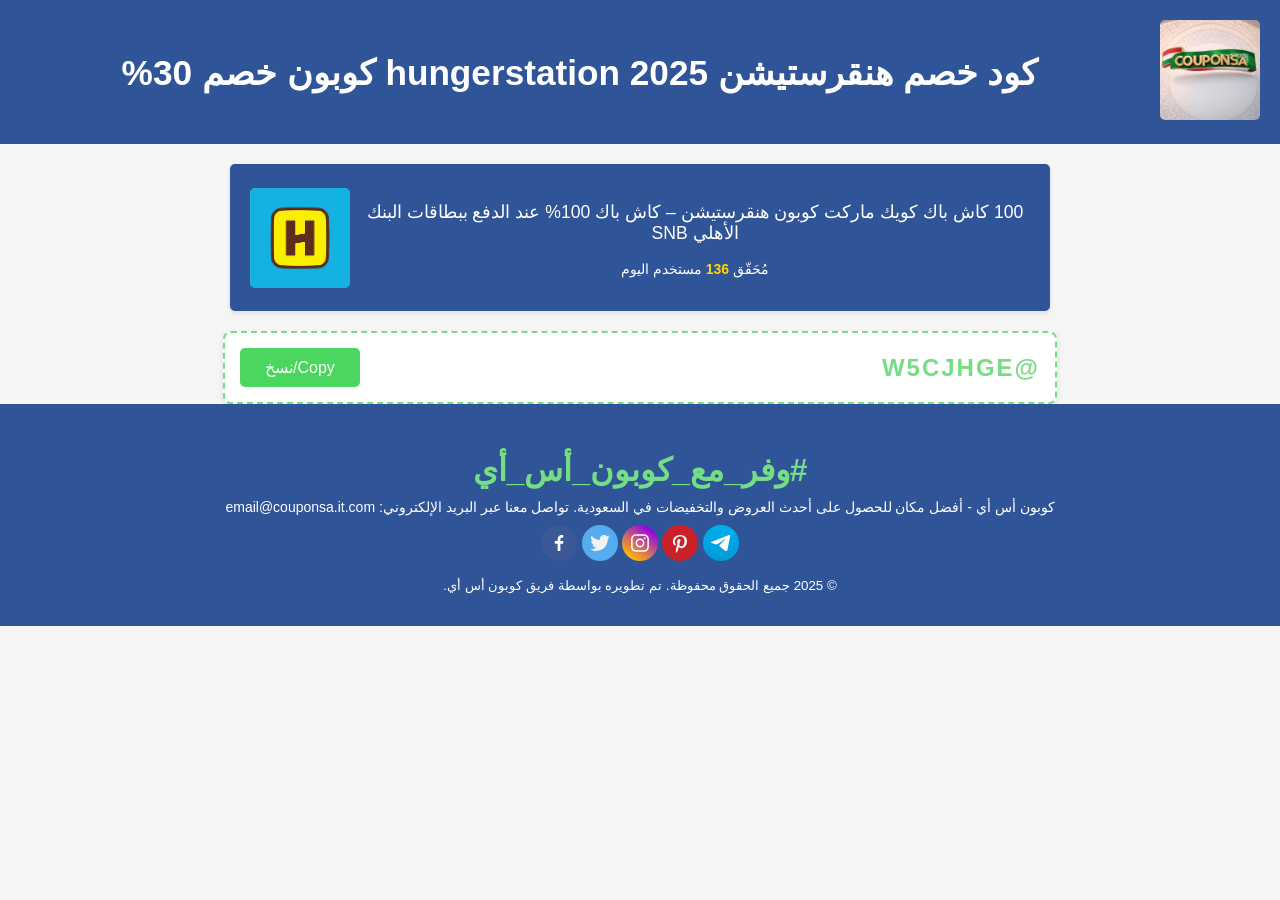
==== index.html @ afc9c817 "Update index.html" ====
<!DOCTYPE html>
<html lang="ar" dir="rtl">
<head>
  <link rel="icon" type="image/png" href="favicon.png">

<script type="application/ld+json">
{
  "@context": "https://schema.org/",
  "@type": "Coupon",
  "name": "كود خصم هنقرستيشن 2025",
  "description": "Get 30% discount on your first order with HungerStation",
  "percentOff": "30",
  "promoCode": "HUNGER2025",
  "url": "https://couponsa.it.com",
  "image": "IMG_8397.jpeg",
  "offers": {
    "@type": "Offer",
    "priceCurrency": "SAR",
    "price": "0",
    "availability": "https://schema.org/InStock"
  },
  "expiryDate": "2025-12-31"
}
</script>

  
<link rel="icon" type="image/png" href="https://www.couponsa.it.com/favicon.png">
<link rel="apple-touch-icon" href="https://www.couponsa.it.com/favicon.png">


<!-- Google tag (gtag.js) -->
<script async src="https://www.googletagmanager.com/gtag/js?id=G-ZZB3J1TTYZ"></script>
<script>
  window.dataLayer = window.dataLayer || [];
  function gtag(){dataLayer.push(arguments);}
  gtag('js', new Date());

  gtag('config', 'G-ZZB3J1TTYZ');
</script>








    <meta charset="UTF-8">
    <meta name="viewport" content="width=device-width, initial-scale=1.0">
  <meta property="og:site_name" content="CouponSA | كوبون السعودية">
    <!--<title>كود خصم هنقرستيشن 2025</title>-->
    <title>@W5CJHGE | خصم كودHungerStation السعودية كود خصم هنقرستيشن 2025 | توصيل مجاني + خصم 50% (فعال 100%)

    2025</title>
    <link rel="stylesheet" href="style.css">
    <link rel="alternate" hreflang="ar" href="https://www.couponsa.it.com" />
    <meta name="description" content="أحدث كود خصم هنقرستيشن 2025 - احصل على خصم 30% مع كوبونات مؤكدة يومياً">
<meta name="keywords" content="الإمارات العربية المتحدة,الكويت,هنقرستيشن, كود خصم, كوبون, خصم, السعودية, HungerStation,KSA">
<meta name="author" content="YourName">
<meta name="geo.region" content="SA">
  

<meta name="description" content="Get the latest HungerStation and shopping coupons in Saudi Arabia. Best discounts and promo codes for 2025. | احصل على أحدث كوبونات هنقرستيشن وأكواد الخصم في السعودية لعام 2025">

<meta name="keywords" content="coupon, coupons, discount code, Saudi Arabia, HungerStation, كوبون, كود خصم, السعودية, هنقرستيشن, تخفيضات">

<meta name="language" content="Arabic, English">
<link rel="alternate" href="https://www.couponsa.it.com/" hreflang="ar-sa">
</head>
<body>
   <header>
    <div class="content-wrapper">
        <div class="logo-container">
            <img src="couponsa2.jpg" alt="كوبون خصم" id="site-logo">
        </div>
        <div class="title-container" id="title-section">
            <h1>كود خصم هنقرستيشن 2025 hungerstation كوبون خصم 30%</h1>
        </div>
    </div>
</header>

    <main>


        <div class="info-box">
    <div class="content-wrapper">
        <div class="text-content">
            <p>100 كاش باك كويك ماركت كوبون هنقرستيشن – كاش باك 100% عند الدفع ببطاقات البنك الأهلي SNB</p>
            <p class="verified">مُحَقّق <span class="highlight">136</span> مستخدم اليوم</p>
        </div>
        <img src="hunger.png" alt="كوبون خصم هنقرستيشن!">
    </div>
</div>

<style>
.info-box {
    background-color: #2f5498; /* Dark blue background like the image */
    color: white;
    padding: 10px;
    border-radius: 5px;
    display: flex;
    align-items: center;
}

.content-wrapper {
    display: flex;
    align-items: center;
    gap: 10px; /* Space between text and image */
}

.text-content {
    flex: 1; /* Allows text to take available space */
}

img {
    width: 100px; /* Resize the image to a specific width */
    height: auto; /* Maintain aspect ratio */
    border-radius: 5px; /* Optional: match the image style */
}

.verified {
    font-size: 14px;
}

.highlight {
    color: #ffd700; /* Gold color for the highlight */
    font-weight: bold;
}
</style>

        <!-- Coupon box with copy functionality -->
        <div class="coupon-box">
            <div class="coupon-code">@W5CJHGE</div>
            <button class="copy-btn" onclick="copyCoupon()">Copy/نسخ</button>
        </div>


     <div class="footer">
    <div class="footer-content">
        <h2>#وفر_مع_كوبون_أس_أي</h2>
        <p>كوبون أس أي - أفضل مكان للحصول على أحدث العروض والتخفيضات في السعودية. تواصل معنا عبر البريد الإلكتروني: email@couponsa.it.com</p>
        
    </div>
    <div class="social-icons">
       
       
     
       
      

<svg class="svg-icon" width="36" height="36" aria-hidden="true" role="img" focusable="false" xmlns="http://www.w3.org/2000/svg"><defs><linearGradient id="b" x1=".5" x2=".5" y2="1" gradientUnits="objectBoundingBox"><stop offset="0" stop-color="#00aef0"></stop><stop offset="1" stop-color="#009bd7"></stop></linearGradient><clipPath id="a"><path d="M0 0h36v36H0z"></path></clipPath></defs><g data-name="Telegram Logo" clip-path="url(#a)"><path fill="rgba(255,255,255,0)" d="M0 0h36v36H0z"></path><circle data-name="Ellipse 6" cx="18" cy="18" r="18" fill="url(#b)"></circle><path data-name="Path 2" d="M8.894 16.653l17.046-6.577c.791-.286 1.482.193 1.226 1.389l-2.9 13.673c-.215.969-.791 1.205-1.6.748l-4.42-3.257s-2.509-1.538-1.821-2.344 5.933-6.052 5.933-6.052c.357-.314-.08-.491-.55-.178 0 0-7.118 5.484-8.753 5.359a17.729 17.729 0 01-4.364-1.361c-.947-.3-.968-.947.2-1.4z" fill="#fff"></path></g></svg>

<svg class="svg-icon" width="36" height="36" aria-hidden="true" role="img" focusable="false" viewBox="0 0 112.2 112.2" version="1.1" id="Capa_1" xmlns="http://www.w3.org/2000/svg" style="enable-background: new 0 0 112.2 112.2;" xml:space="preserve"><g><circle fill="#cb2027" cx="56.1" cy="56.1" r="56.1"></circle><g><path fill="#f1f2f2" d="M59.8,72.1c-3.4-0.3-4.9-2-7.6-3.6c-1.5,7.8-3.3,15.2-8.6,19.1c-1.7-11.7,2.4-20.6,4.3-29.9 c-3.2-5.4,0.4-16.4,7.2-13.7c8.4,3.3-7.3,20.2,3.2,22.3c11,2.2,15.5-19,8.6-26c-9.8-10-28.6-0.2-26.3,14.1 c0.6,3.5,4.2,4.6,1.4,9.4c-6.3-1.4-8.2-6.4-7.9-13c0.4-10.8,9.7-18.4,19.1-19.5c11.9-1.3,23,4.4,24.5,15.5 C79.5,59.5,72.4,73.1,59.8,72.1L59.8,72.1z"></path></g></g></svg>

<svg class="svg-icon" width="36" height="36" aria-hidden="true" role="img" focusable="false" viewBox="0 0 128 128" version="1.1" id="Layer_1" xmlns="http://www.w3.org/2000/svg" style="enable-background: new 0 0 128 128;" xml:space="preserve"><g><linearGradient id="SVGID_1_" gradientUnits="userSpaceOnUse" x1="-566.712" y1="2063.4302" x2="-493.288" y2="1958.5697" gradientTransform="matrix(1 0 0 1 594 -1947)"><stop offset="0" style="stop-color: #ffb900;"></stop><stop offset="1" style="stop-color: #9100eb;"></stop></linearGradient><circle fill="url(#SVGID_1_)" cx="64" cy="64" r="64"></circle></g><g><g><path fill="#ffffff" d="M78.4,95.5H49.6c-9.4,0-17.1-7.7-17.1-17.1V49.6c0-9.4,7.7-17.1,17.1-17.1h28.9c9.4,0,17.1,7.7,17.1,17.1 v28.9C95.5,87.9,87.9,95.5,78.4,95.5z M49.6,37.7c-6.5,0-11.8,5.3-11.8,11.8v28.9c0,6.5,5.3,11.8,11.8,11.8h28.9 c6.5,0,11.8-5.3,11.8-11.8V49.6c0-6.5-5.3-11.8-11.8-11.8H49.6z"></path></g><g><path fill="#ffffff" d="M64,79.8c-8.7,0-15.8-7.1-15.8-15.8c0-8.7,7.1-15.8,15.8-15.8S79.8,55.3,79.8,64C79.8,72.7,72.7,79.8,64,79.8 z M64,53.5c-5.8,0-10.5,4.7-10.5,10.5c0,5.8,4.7,10.5,10.5,10.5S74.5,69.8,74.5,64C74.5,58.2,69.8,53.5,64,53.5z"></path></g><g><circle fill="#ffffff" cx="80.7" cy="47.3" r="3.6"></circle></g></g><image style="display: none; overflow: visible; opacity: 0.93;" width="52" height="51" transform="matrix(3.3458 0 0 3.3458 -25.3649 -23.9275)"></image></svg>

<svg class="svg-icon" width="36" height="36" aria-hidden="true" role="img" focusable="false" viewBox="0 0 112.2 112.2" version="1.1" id="Capa_1" xmlns="http://www.w3.org/2000/svg" style="enable-background: new 0 0 112.2 112.2;" xml:space="preserve"><g><circle fill="#55acee" cx="56.1" cy="56.1" r="56.1"></circle><g><path fill="#f1f2f2" d="M86.5,37.3c-2.2,1-4.6,1.7-7.2,2c2.6-1.5,4.5-4,5.5-6.9c-2.4,1.4-5.1,2.5-7.9,3c-2.3-2.4-5.5-3.9-9.1-3.9 c-6.9,0-12.5,5.6-12.5,12.5c0,1,0.1,1.9,0.3,2.8c-10.4-0.5-19.5-5.5-25.7-13c-1.1,1.8-1.7,4-1.7,6.3c0,4.3,2.2,8.1,5.5,10.4 c-2-0.1-4-0.6-5.6-1.6c0,0.1,0,0.1,0,0.2c0,6,4.3,11.1,10,12.2c-1,0.3-2.1,0.4-3.3,0.4c-0.8,0-1.6-0.1-2.3-0.2 c1.6,4.9,6.2,8.6,11.6,8.7c-4.3,3.3-9.6,5.3-15.5,5.3c-1,0-2-0.1-3-0.2c5.5,3.5,12.1,5.6,19.1,5.6c22.9,0,35.5-19,35.5-35.5 c0-0.5,0-1.1,0-1.6C82.7,42,84.8,39.8,86.5,37.3L86.5,37.3z"></path></g></g></svg>


<svg class="svg-icon" width="36" height="36" aria-hidden="true" role="img" focusable="false" viewBox="0 0 291.3 291.3" version="1.1" id="Layer_1" xmlns="http://www.w3.org/2000/svg" style="enable-background: new 0 0 291.3 291.3;" xml:space="preserve"><g><path fill="#3b5998" d="M145.7,0c80.4,0,145.7,65.2,145.7,145.7c0,80.4-65.2,145.7-145.7,145.7S0,226.1,0,145.7C0,65.2,65.2,0,145.7,0 z"></path><path fill="#ffffff" d="M156.8,115.3v13.3h19.7c2,0,3.6,1.6,3.6,3.6v15.1c0,2-1.6,3.6-3.6,3.6h-19.7V210h-22.2v-59.1h-19.7 c-2,0-3.6-1.6-3.6-3.6v-15.1c0-2,1.6-3.6,3.6-3.6h19.7v-15.5c0-17.6,14.2-31.8,31.8-31.8h10.2c2,0,3.6,1.6,3.6,3.6V100 c0,2-1.6,3.6-3.6,3.6h-8C162,103.6,156.8,108.8,156.8,115.3z"></path></g></svg>


        
       <small class="copyright">      



      
        <p> © 2025 جميع الحقوق محفوظة. تم تطويره بواسطة فريق كوبون أس أي.</p>
    
    </small>
    

   


<style>
.footer {
    background-color: #2f5498;
    color: white;
    padding: 20px;
    text-align: center;
    font-family: Arial, sans-serif;
}

.footer-content h2 {
    color: #75dd84;
    font-size: 2em;
    margin-bottom: 10px;
}

.footer-content p {
    font-size: 14px;
    margin: 5px 0;
}

.social-icons {
    margin-top: 10px;
}

.social-icons a {
    margin: 0 5px;
}

.social-icons img {
    width: 24px;
    height: 24px;
    vertical-align: middle;
}
</style>
    </main>

    <script src="script.js"></script>
</body>
</html>
---- style.css ----
body {
    font-family: 'Arial', sans-serif;
    margin: 0;
    padding: 0;
    background-color: #f5f5f5;
    color: #333;
}

header {
    display: flex;
    align-items: center;
    padding: 10px;
    background-color: #2f5498; /* Matches your title background */
    color: white;
    position: relative; /* Retain for any absolute positioning if needed */
    margin-bottom: 20px; /* Space below header */
}

/* Info box styling */
.info-box {
    background-color: white;
    border-radius: 8px;
    padding: 20px;
    margin: 0 auto 20px;
    max-width: 800px;
    box-shadow: 0 2px 5px rgba(0,0,0,0.1);
    text-align: center;
    font-size: 1.1rem;
}

.verified {
    color: #ffffff;
    margin-top: 10px;
}

.highlight {
    color: #ff4757;
    font-weight: bold;
}

/* Coupon box styling */
.coupon-box {
    background-color: white;
    border: 2px dashed #75dd84;
    border-radius: 8px;
    padding: 15px;
    margin: 0 auto;
    max-width: 800px;
    display: flex;
    justify-content: space-between;
    align-items: center;
    box-shadow: 0 2px 5px rgba(0,0,0,0.1);
}

.coupon-code {
    font-size: 1.5rem;
    font-weight: bold;
    color: #75dd84;
    letter-spacing: 2px;
}

.copy-btn {
    background-color: #4ad65f;
    color: white;
    border: none;
    padding: 10px 25px;
    border-radius: 5px;
    cursor: pointer;
    font-size: 1rem;
    transition: background-color 0.3s;
}

.copy-btn:hover {
    background-color: #4ad65f; /* Corrected from #4ad65f to match hover effect */
}

/* Existing styles remain unchanged unless modified below */

.content-wrapper {
    display: flex;
    align-items: center;
    padding: 10px;
    background-color: #2f5498; /* Matches your title background */
    color: white;
    width: 100%; /* Ensure it takes full width */
    justify-content: space-between; /* Distribute space between logo and text */
}

.logo-container {
    margin-left: 10px; /* Space from the left if needed */
}

.logo-container img {
    max-width: 100px; /* Default size for larger screens */
    height: auto;
}

.title-container {
    flex: 1;
    text-align: center; /* Center the text */
}

.title-container h1 {
    margin: 0;
    font-size: 2.2rem;
}

/* Media query for mobile devices (e.g., screens up to 768px) */
@media (max-width: 768px) {
    .content-wrapper {
        flex-direction: row; /* Keep side by side on mobile */
        justify-content: space-between; /* Maintain space between elements */
        padding: 10px; /* Adjust padding for mobile */
    }

    .logo-container {
        margin-left: 0; /* Remove left margin on mobile if not needed */
    }

    .logo-container img {
        max-width: 80px; /* Smaller size for mobile */
    }

    .title-container h1 {
        font-size: 1.2em; /* Adjust font size for mobile */
    }
}
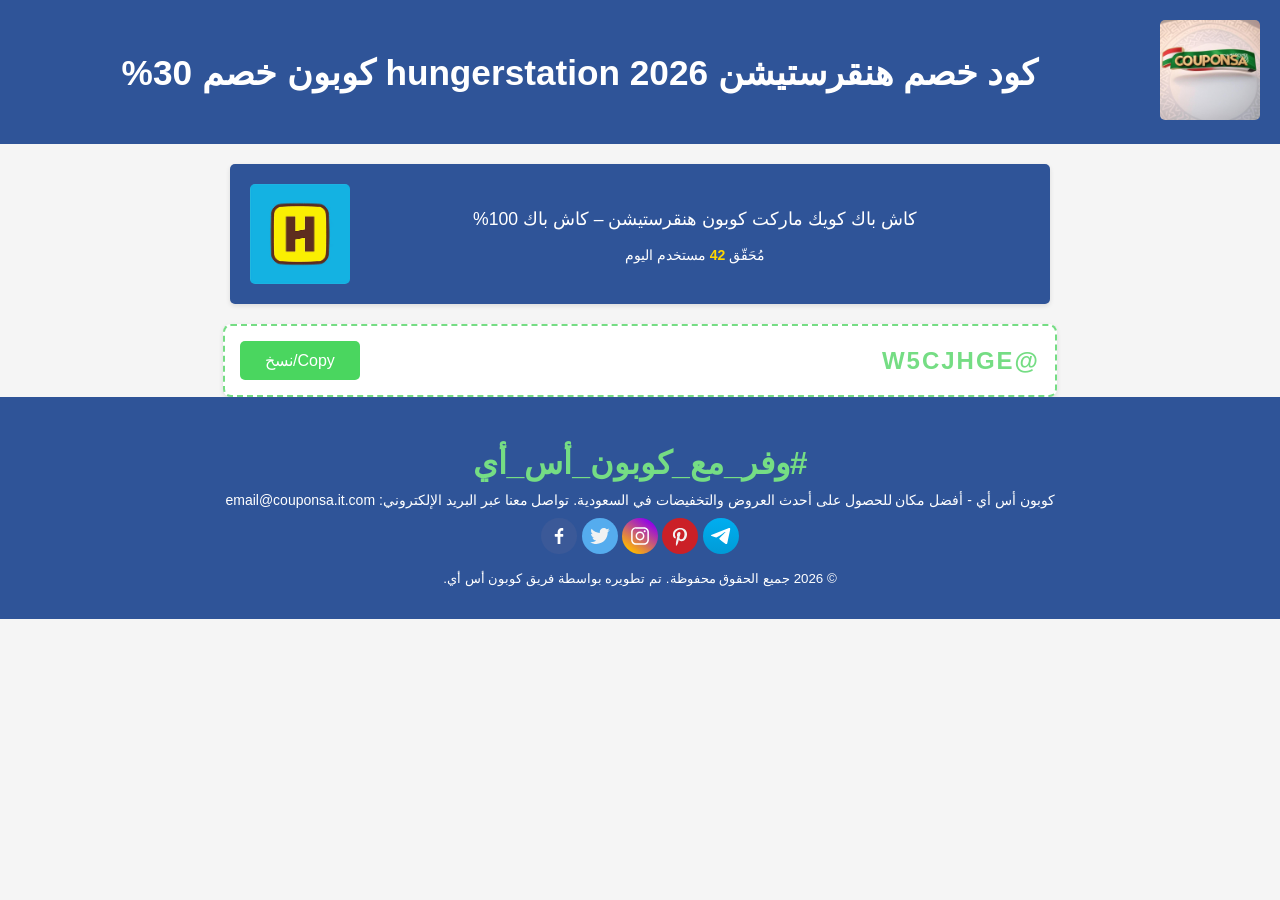
==== commit c59e32dc: "Update index.html" ====
--- a/index.html
+++ b/index.html
@@ -7,10 +7,10 @@
 {
   "@context": "https://schema.org/",
   "@type": "Coupon",
-  "name": "كود خصم هنقرستيشن 2025",
+  "name": "كود خصم هنقرستيشن  2026 ",
   "description": "Get 30% discount on your first order with HungerStation",
   "percentOff": "30",
-  "promoCode": "HUNGER2025",
+  "promoCode": "W5CJHGE",
   "url": "https://couponsa.it.com",
   "image": "IMG_8397.jpeg",
   "offers": {
@@ -19,7 +19,7 @@
     "price": "0",
     "availability": "https://schema.org/InStock"
   },
-  "expiryDate": "2025-12-31"
+  "expiryDate": "2026-12-31"
 }
 </script>
 
@@ -51,16 +51,16 @@
     <!--<title>كود خصم هنقرستيشن 2025</title>-->
     <title>@W5CJHGE | خصم كودHungerStation السعودية كود خصم هنقرستيشن 2025 | توصيل مجاني + خصم 50% (فعال 100%)
 
-    2025</title>
+    2026</title>
     <link rel="stylesheet" href="style.css">
     <link rel="alternate" hreflang="ar" href="https://www.couponsa.it.com" />
-    <meta name="description" content="أحدث كود خصم هنقرستيشن 2025 - احصل على خصم 30% مع كوبونات مؤكدة يومياً">
+    <meta name="description" content="أحدث كود خصم هنقرستيشن 2026 - احصل على خصم 30% مع كوبونات مؤكدة يومياً">
 <meta name="keywords" content="الإمارات العربية المتحدة,الكويت,هنقرستيشن, كود خصم, كوبون, خصم, السعودية, HungerStation,KSA">
 <meta name="author" content="YourName">
 <meta name="geo.region" content="SA">
   
 
-<meta name="description" content="Get the latest HungerStation and shopping coupons in Saudi Arabia. Best discounts and promo codes for 2025. | احصل على أحدث كوبونات هنقرستيشن وأكواد الخصم في السعودية لعام 2025">
+<meta name="description" content="Get the latest HungerStation and shopping coupons in Saudi Arabia. Best discounts and promo codes for 2026. | احصل على أحدث كوبونات هنقرستيشن وأكواد الخصم في السعودية لعام 2026">
 
 <meta name="keywords" content="coupon, coupons, discount code, Saudi Arabia, HungerStation, كوبون, كود خصم, السعودية, هنقرستيشن, تخفيضات">
 
@@ -74,7 +74,7 @@
             <img src="couponsa2.jpg" alt="كوبون خصم" id="site-logo">
         </div>
         <div class="title-container" id="title-section">
-            <h1>كود خصم هنقرستيشن 2025 hungerstation كوبون خصم 30%</h1>
+            <h1>كود خصم هنقرستيشن 2026 hungerstation كوبون خصم 30%</h1>
         </div>
     </div>
 </header>
@@ -85,8 +85,8 @@
         <div class="info-box">
     <div class="content-wrapper">
         <div class="text-content">
-            <p>100 كاش باك كويك ماركت كوبون هنقرستيشن – كاش باك 100% عند الدفع ببطاقات البنك الأهلي SNB</p>
-            <p class="verified">مُحَقّق <span class="highlight">136</span> مستخدم اليوم</p>
+            <p> كاش باك كويك ماركت كوبون هنقرستيشن – كاش باك 100% </p>
+            <p class="verified">مُحَقّق <span class="highlight">42</span> مستخدم اليوم</p>
         </div>
         <img src="hunger.png" alt="كوبون خصم هنقرستيشن!">
     </div>
@@ -166,7 +166,7 @@
 
 
       
-        <p> © 2025 جميع الحقوق محفوظة. تم تطويره بواسطة فريق كوبون أس أي.</p>
+        <p> © 2026 جميع الحقوق محفوظة. تم تطويره بواسطة فريق كوبون أس أي.</p>
     
     </small>
     
@@ -222,3 +222,4 @@
 
 
 
+
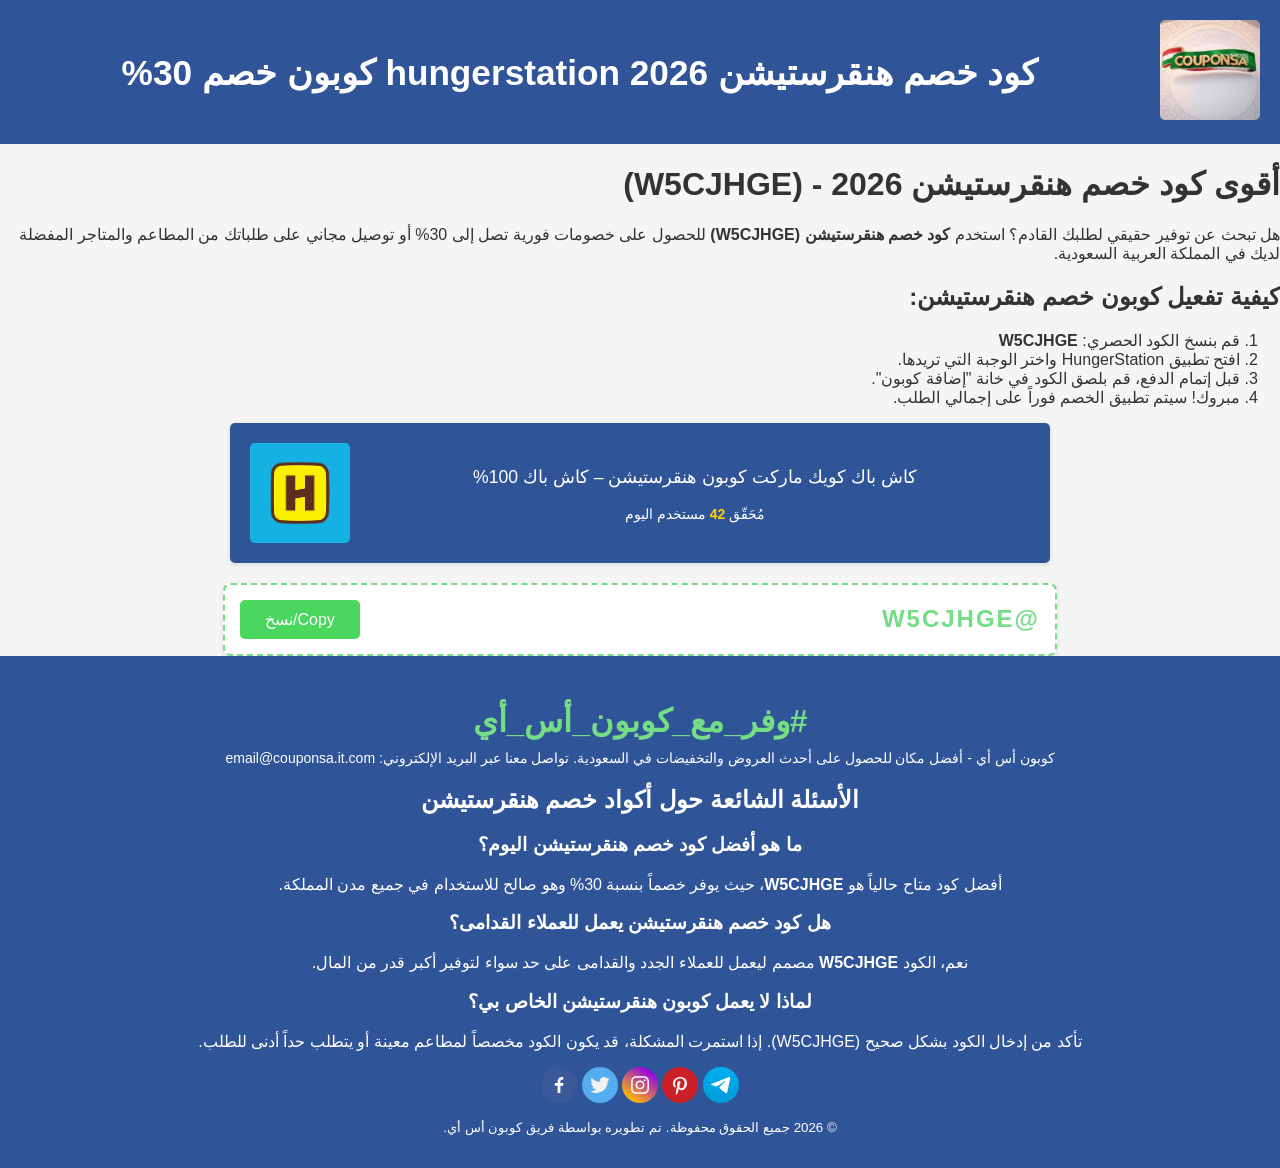
==== commit e8207d0b: "Update index.html" ====
--- a/index.html
+++ b/index.html
@@ -8,7 +8,7 @@
   "@context": "https://schema.org/",
   "@type": "Coupon",
   "name": "كود خصم هنقرستيشن  2026 ",
-  "description": "Get 30% discount on your first order with HungerStation",
+  "description": "استخدم كود الخصم W5CJHGE للحصول على خصم 30% على طلبك من هنقرستيشن في السعودية. العرض ساري حتى 31 ديسمبر 2026.",
   "percentOff": "30",
   "promoCode": "W5CJHGE",
   "url": "https://couponsa.it.com",
@@ -23,6 +23,17 @@
 }
 </script>
 
+
+  <script type="application/ld+json">
+{
+  "@context": "https://schema.org",
+  "@type": "WebSite",
+  "name": "CouponSA",
+  "alternateName": ["Coupon Saudi", "كوبون السعودية"],
+  "url": "https://www.couponsa.it.com/"
+}
+</script>
+
   
 <link rel="icon" type="image/png" href="https://www.couponsa.it.com/favicon.png">
 <link rel="apple-touch-icon" href="https://www.couponsa.it.com/favicon.png">
@@ -36,6 +47,9 @@
   gtag('js', new Date());
 
   gtag('config', 'G-ZZB3J1TTYZ');
+    
+
+  
 </script>
 
 
@@ -49,20 +63,20 @@
     <meta name="viewport" content="width=device-width, initial-scale=1.0">
   <meta property="og:site_name" content="CouponSA | كوبون السعودية">
     <!--<title>كود خصم هنقرستيشن 2025</title>-->
-    <title>@W5CJHGE | خصم كودHungerStation السعودية كود خصم هنقرستيشن 2025 | توصيل مجاني + خصم 50% (فعال 100%)
+    <title>@W5CJHGE | خصم كودHungerStation السعودية كود خصم هنقرستيشن 2026 | توصيل مجاني + خصم 50% (فعال 100%)
 
     2026</title>
     <link rel="stylesheet" href="style.css">
     <link rel="alternate" hreflang="ar" href="https://www.couponsa.it.com" />
-    <meta name="description" content="أحدث كود خصم هنقرستيشن 2026 - احصل على خصم 30% مع كوبونات مؤكدة يومياً">
-<meta name="keywords" content="الإمارات العربية المتحدة,الكويت,هنقرستيشن, كود خصم, كوبون, خصم, السعودية, HungerStation,KSA">
-<meta name="author" content="YourName">
+  
+
+<meta name="author" content="couponsa.it.com">
 <meta name="geo.region" content="SA">
   
 
 <meta name="description" content="Get the latest HungerStation and shopping coupons in Saudi Arabia. Best discounts and promo codes for 2026. | احصل على أحدث كوبونات هنقرستيشن وأكواد الخصم في السعودية لعام 2026">
 
-<meta name="keywords" content="coupon, coupons, discount code, Saudi Arabia, HungerStation, كوبون, كود خصم, السعودية, هنقرستيشن, تخفيضات">
+<meta name="keywords" content="coupon, coupons, discount code, Saudi Arabia, HungerStation, كوبون, كود خصم, السعودية, هنقرستيشن, تخفيضات, الإمارات العربية المتحدة,الكويت">
 
 <meta name="language" content="Arabic, English">
 <link rel="alternate" href="https://www.couponsa.it.com/" hreflang="ar-sa">
@@ -81,6 +95,20 @@
 
     <main>
 
+        <div class="coupon-guide">
+    <h1>أقوى كود خصم هنقرستيشن 2026 - (W5CJHGE)</h1>
+    
+    <p>هل تبحث عن توفير حقيقي لطلبك القادم؟ استخدم <strong>كود خصم هنقرستيشن (W5CJHGE)</strong> للحصول على خصومات فورية تصل إلى 30% أو توصيل مجاني على طلباتك من المطاعم والمتاجر المفضلة لديك في المملكة العربية السعودية.</p>
+
+    <h2>كيفية تفعيل كوبون خصم هنقرستيشن:</h2>
+    <ol>
+        <li>قم بنسخ الكود الحصري: <strong>W5CJHGE</strong></li>
+        <li>افتح تطبيق HungerStation واختر الوجبة التي تريدها.</li>
+        <li>قبل إتمام الدفع، قم بلصق الكود في خانة "إضافة كوبون".</li>
+        <li>مبروك! سيتم تطبيق الخصم فوراً على إجمالي الطلب.</li>
+    </ol>
+</div>
+
 
         <div class="info-box">
     <div class="content-wrapper">
@@ -91,6 +119,41 @@
         <img src="hunger.png" alt="كوبون خصم هنقرستيشن!">
     </div>
 </div>
+
+  <!-- Coupon box with copy functionality -->
+        <div class="coupon-box">
+            <div class="coupon-code">@W5CJHGE</div>
+            <button class="copy-btn" onclick="copyCoupon()">Copy/نسخ</button>
+        </div>
+
+
+     <div class="footer">
+    <div class="footer-content">
+        <h2>#وفر_مع_كوبون_أس_أي</h2>
+        <p>كوبون أس أي - أفضل مكان للحصول على أحدث العروض والتخفيضات في السعودية. تواصل معنا عبر البريد الإلكتروني: email@couponsa.it.com</p>
+        
+    </div>
+
+
+<div class="faq-section">
+    <h2>الأسئلة الشائعة حول أكواد خصم هنقرستيشن</h2>
+    
+    <div class="faq-item">
+        <h3>ما هو أفضل كود خصم هنقرستيشن اليوم؟</h3>
+        <p>أفضل كود متاح حالياً هو <strong>W5CJHGE</strong>، حيث يوفر خصماً بنسبة 30% وهو صالح للاستخدام في جميع مدن المملكة.</p>
+    </div>
+
+    <div class="faq-item">
+        <h3>هل كود خصم هنقرستيشن يعمل للعملاء القدامى؟</h3>
+        <p>نعم، الكود <strong>W5CJHGE</strong> مصمم ليعمل للعملاء الجدد والقدامى على حد سواء لتوفير أكبر قدر من المال.</p>
+    </div>
+
+    <div class="faq-item">
+        <h3>لماذا لا يعمل كوبون هنقرستيشن الخاص بي؟</h3>
+        <p>تأكد من إدخال الكود بشكل صحيح (W5CJHGE). إذا استمرت المشكلة، قد يكون الكود مخصصاً لمطاعم معينة أو يتطلب حداً أدنى للطلب.</p>
+    </div>
+</div>
+
 
 <style>
 .info-box {
@@ -128,23 +191,40 @@
 }
 </style>
 
-        <!-- Coupon box with copy functionality -->
-        <div class="coupon-box">
-            <div class="coupon-code">@W5CJHGE</div>
-            <button class="copy-btn" onclick="copyCoupon()">Copy/نسخ</button>
-        </div>
-
-
-     <div class="footer">
-    <div class="footer-content">
-        <h2>#وفر_مع_كوبون_أس_أي</h2>
-        <p>كوبون أس أي - أفضل مكان للحصول على أحدث العروض والتخفيضات في السعودية. تواصل معنا عبر البريد الإلكتروني: email@couponsa.it.com</p>
-        
-    </div>
+      
     <div class="social-icons">
        
        
      
+<script type="application/ld+json">
+{
+  "@context": "https://schema.org/",
+  "@type": "Product",
+  "name": "HungerStation Discount Code Saudi Arabia",
+  "image": "https://www.couponsa.it.com/favicon.png",
+  "description": "Save 90% with this HungerStation coupon code (W5CJHGE). Valid for new and existing users in KSA.",
+  "brand": {
+    "@type": "Brand",
+    "name": "HungerStation"
+  },
+  "aggregateRating": {
+    "@type": "AggregateRating",
+    "ratingValue": "4.2",
+    "bestRating": "5",
+    "worstRating": "2",
+    "ratingCount": "312"
+  },
+  "offers": {
+    "@type": "Offer",
+    "url": "https://www.couponsa.it.com/",
+    "priceCurrency": "SAR",
+    "price": "0",
+    "availability": "https://schema.org/InStock"
+  }
+}
+</script>
+
+
        
       
 
@@ -223,3 +303,5 @@
 
 
 
+
+
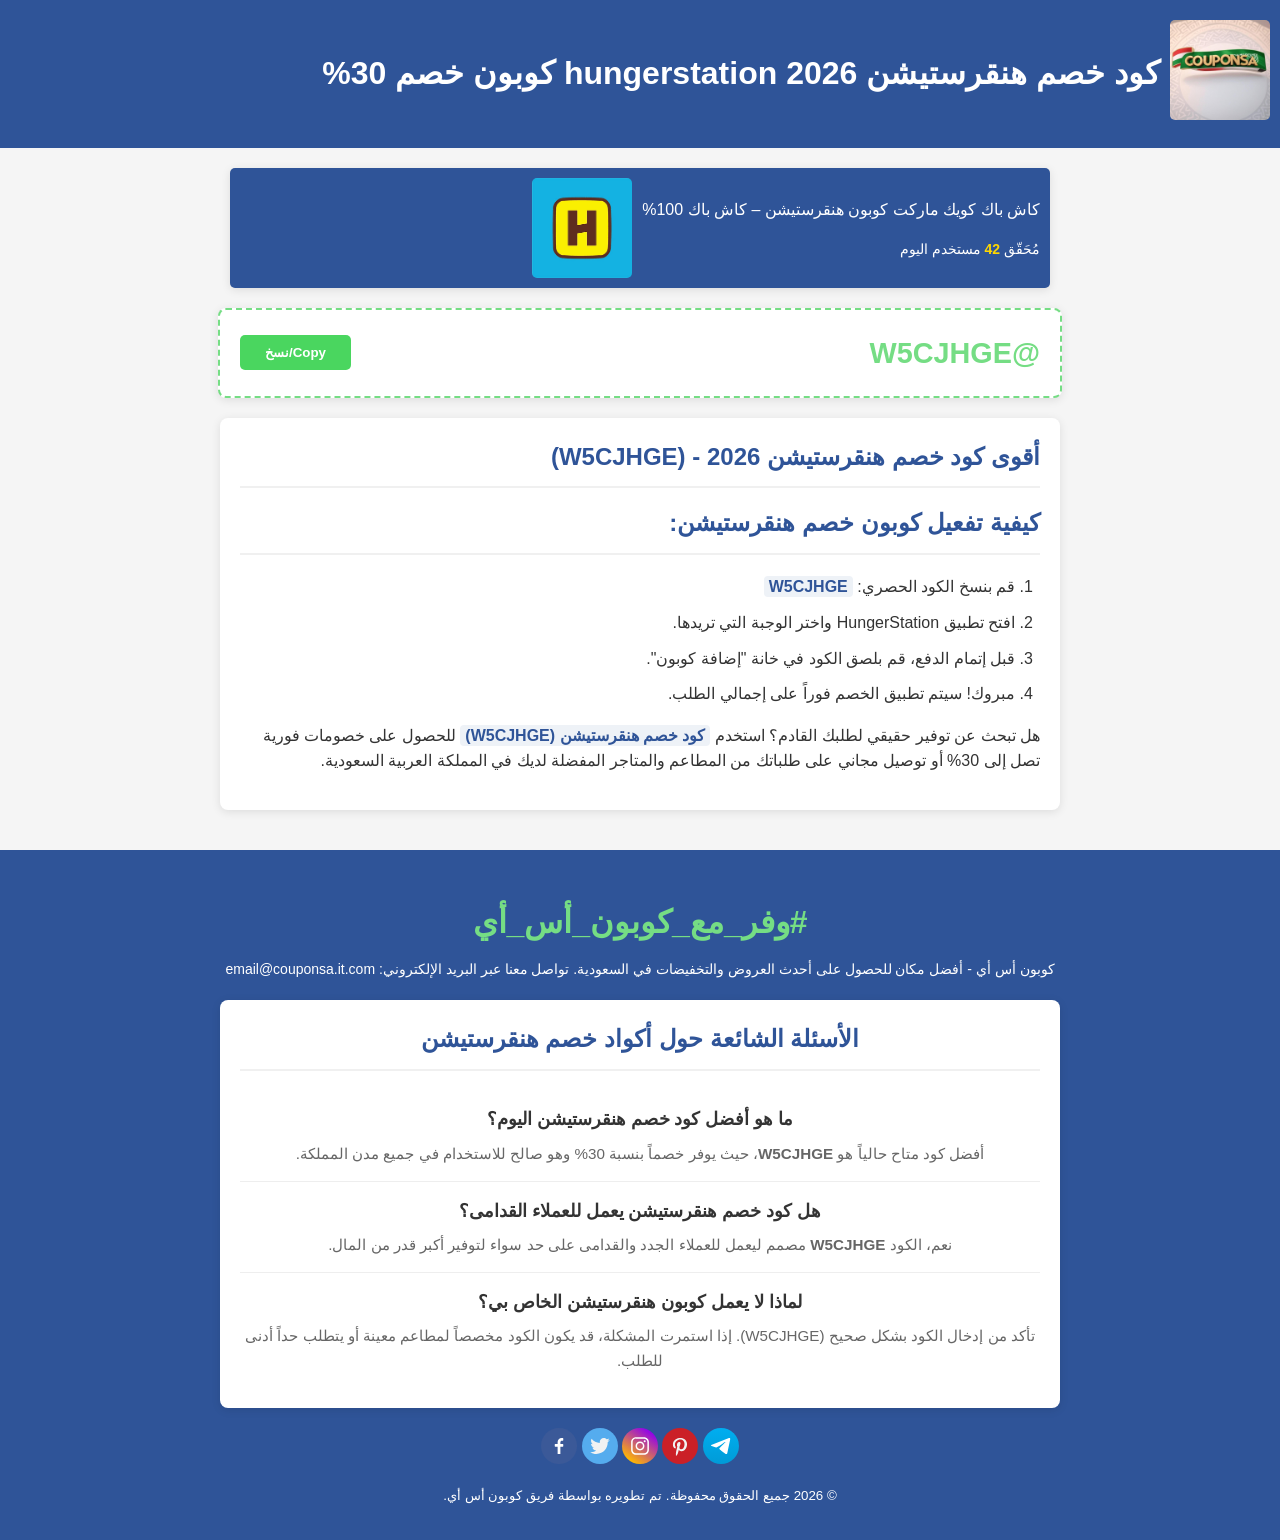
==== commit ebb420d9: "Update index.html" ====
--- a/index.html
+++ b/index.html
@@ -95,37 +95,41 @@
 
     <main>
 
+         <div class="info-box">
+    <div class="content-wrapper">
+        <div class="text-content">
+            <p> كاش باك كويك ماركت كوبون هنقرستيشن – كاش باك 100% </p>
+            <p class="verified">مُحَقّق <span class="highlight">42</span> مستخدم اليوم</p>
+        </div>
+        <img src="hunger.png" alt="كوبون خصم هنقرستيشن!">
+    </div>
+</div>
+
+  <!-- Coupon box with copy functionality -->
+        <div class="coupon-box">
+            <div class="coupon-code">@W5CJHGE</div>
+            <button class="copy-btn" onclick="copyCoupon()">Copy/نسخ</button>
+        </div>
+
+
         <div class="coupon-guide">
     <h1>أقوى كود خصم هنقرستيشن 2026 - (W5CJHGE)</h1>
-    
-    <p>هل تبحث عن توفير حقيقي لطلبك القادم؟ استخدم <strong>كود خصم هنقرستيشن (W5CJHGE)</strong> للحصول على خصومات فورية تصل إلى 30% أو توصيل مجاني على طلباتك من المطاعم والمتاجر المفضلة لديك في المملكة العربية السعودية.</p>
-
-    <h2>كيفية تفعيل كوبون خصم هنقرستيشن:</h2>
+
+           <h2>كيفية تفعيل كوبون خصم هنقرستيشن:</h2>
     <ol>
         <li>قم بنسخ الكود الحصري: <strong>W5CJHGE</strong></li>
         <li>افتح تطبيق HungerStation واختر الوجبة التي تريدها.</li>
         <li>قبل إتمام الدفع، قم بلصق الكود في خانة "إضافة كوبون".</li>
         <li>مبروك! سيتم تطبيق الخصم فوراً على إجمالي الطلب.</li>
     </ol>
+    
+    <p>هل تبحث عن توفير حقيقي لطلبك القادم؟ استخدم <strong>كود خصم هنقرستيشن (W5CJHGE)</strong> للحصول على خصومات فورية تصل إلى 30% أو توصيل مجاني على طلباتك من المطاعم والمتاجر المفضلة لديك في المملكة العربية السعودية.</p>
+
+   
 </div>
 
 
-        <div class="info-box">
-    <div class="content-wrapper">
-        <div class="text-content">
-            <p> كاش باك كويك ماركت كوبون هنقرستيشن – كاش باك 100% </p>
-            <p class="verified">مُحَقّق <span class="highlight">42</span> مستخدم اليوم</p>
-        </div>
-        <img src="hunger.png" alt="كوبون خصم هنقرستيشن!">
-    </div>
-</div>
-
-  <!-- Coupon box with copy functionality -->
-        <div class="coupon-box">
-            <div class="coupon-code">@W5CJHGE</div>
-            <button class="copy-btn" onclick="copyCoupon()">Copy/نسخ</button>
-        </div>
-
+     
 
      <div class="footer">
     <div class="footer-content">
@@ -305,3 +309,4 @@
 
 
 
+
--- a/style.css
+++ b/style.css
@@ -1,62 +1,91 @@
+/* General Body Setup */
 body {
     font-family: 'Arial', sans-serif;
     margin: 0;
     padding: 0;
     background-color: #f5f5f5;
     color: #333;
+    line-height: 1.6;
 }
 
+/* Matching your Header */
 header {
-    display: flex;
-    align-items: center;
-    padding: 10px;
-    background-color: #2f5498; /* Matches your title background */
+    background-color: #2f5498;
     color: white;
-    position: relative; /* Retain for any absolute positioning if needed */
-    margin-bottom: 20px; /* Space below header */
+    padding: 20px 10px;
+    text-align: center;
 }
 
-/* Info box styling */
-.info-box {
+/* Main Container for all boxes */
+.coupon-guide, .info-box, .faq-section, .coupon-box {
     background-color: white;
     border-radius: 8px;
     padding: 20px;
-    margin: 0 auto 20px;
+    margin: 20px auto;
     max-width: 800px;
-    box-shadow: 0 2px 5px rgba(0,0,0,0.1);
-    text-align: center;
-    font-size: 1.1rem;
+    box-shadow: 0 2px 10px rgba(0,0,0,0.1);
 }
 
-.verified {
-    color: #ffffff;
-    margin-top: 10px;
+/* Headings within sections */
+.coupon-guide h1, .coupon-guide h2, .faq-section h2 {
+    color: #2f5498;
+    margin-top: 0;
+    font-size: 1.5rem;
+    border-bottom: 2px solid #f0f0f0;
+    padding-bottom: 10px;
 }
 
-.highlight {
-    color: #ff4757;
-    font-weight: bold;
+/* Guide List Styling */
+.coupon-guide ol {
+    padding-right: 25px;
 }
 
-/* Coupon box styling */
+.coupon-guide li {
+    margin-bottom: 10px;
+    font-weight: 500;
+}
+
+.coupon-guide strong {
+    color: #2f5498;
+    background: #eef2f7;
+    padding: 2px 5px;
+    border-radius: 4px;
+}
+
+/* FAQ Styling */
+.faq-item {
+    border-bottom: 1px solid #eee;
+    padding: 15px 0;
+}
+
+.faq-item:last-child {
+    border-bottom: none;
+}
+
+.faq-item h3 {
+    font-size: 1.1rem;
+    color: #333;
+    margin: 0 0 8px 0;
+}
+
+.faq-item p {
+    margin: 0;
+    color: #666;
+    font-size: 0.95rem;
+}
+
+/* The Coupon Box (The Green Dashed Box) */
 .coupon-box {
-    background-color: white;
     border: 2px dashed #75dd84;
-    border-radius: 8px;
-    padding: 15px;
-    margin: 0 auto;
-    max-width: 800px;
     display: flex;
     justify-content: space-between;
     align-items: center;
-    box-shadow: 0 2px 5px rgba(0,0,0,0.1);
 }
 
 .coupon-code {
-    font-size: 1.5rem;
+    font-size: 1.8rem;
     font-weight: bold;
     color: #75dd84;
-    letter-spacing: 2px;
 }
 
 .copy-btn {
@@ -66,62 +95,14 @@
     padding: 10px 25px;
     border-radius: 5px;
     cursor: pointer;
-    font-size: 1rem;
-    transition: background-color 0.3s;
+    font-weight: bold;
 }
 
-.copy-btn:hover {
-    background-color: #4ad65f; /* Corrected from #4ad65f to match hover effect */
+/* Footer Styling */
+.footer {
+    background-color: #2f5498;
+    color: white;
+    padding: 30px;
+    text-align: center;
+    margin-top: 40px;
 }
-
-/* Existing styles remain unchanged unless modified below */
-
-.content-wrapper {
-    display: flex;
-    align-items: center;
-    padding: 10px;
-    background-color: #2f5498; /* Matches your title background */
-    color: white;
-    width: 100%; /* Ensure it takes full width */
-    justify-content: space-between; /* Distribute space between logo and text */
-}
-
-.logo-container {
-    margin-left: 10px; /* Space from the left if needed */
-}
-
-.logo-container img {
-    max-width: 100px; /* Default size for larger screens */
-    height: auto;
-}
-
-.title-container {
-    flex: 1;
-    text-align: center; /* Center the text */
-}
-
-.title-container h1 {
-    margin: 0;
-    font-size: 2.2rem;
-}
-
-/* Media query for mobile devices (e.g., screens up to 768px) */
-@media (max-width: 768px) {
-    .content-wrapper {
-        flex-direction: row; /* Keep side by side on mobile */
-        justify-content: space-between; /* Maintain space between elements */
-        padding: 10px; /* Adjust padding for mobile */
-    }
-
-    .logo-container {
-        margin-left: 0; /* Remove left margin on mobile if not needed */
-    }
-
-    .logo-container img {
-        max-width: 80px; /* Smaller size for mobile */
-    }
-
-    .title-container h1 {
-        font-size: 1.2em; /* Adjust font size for mobile */
-    }
-}
